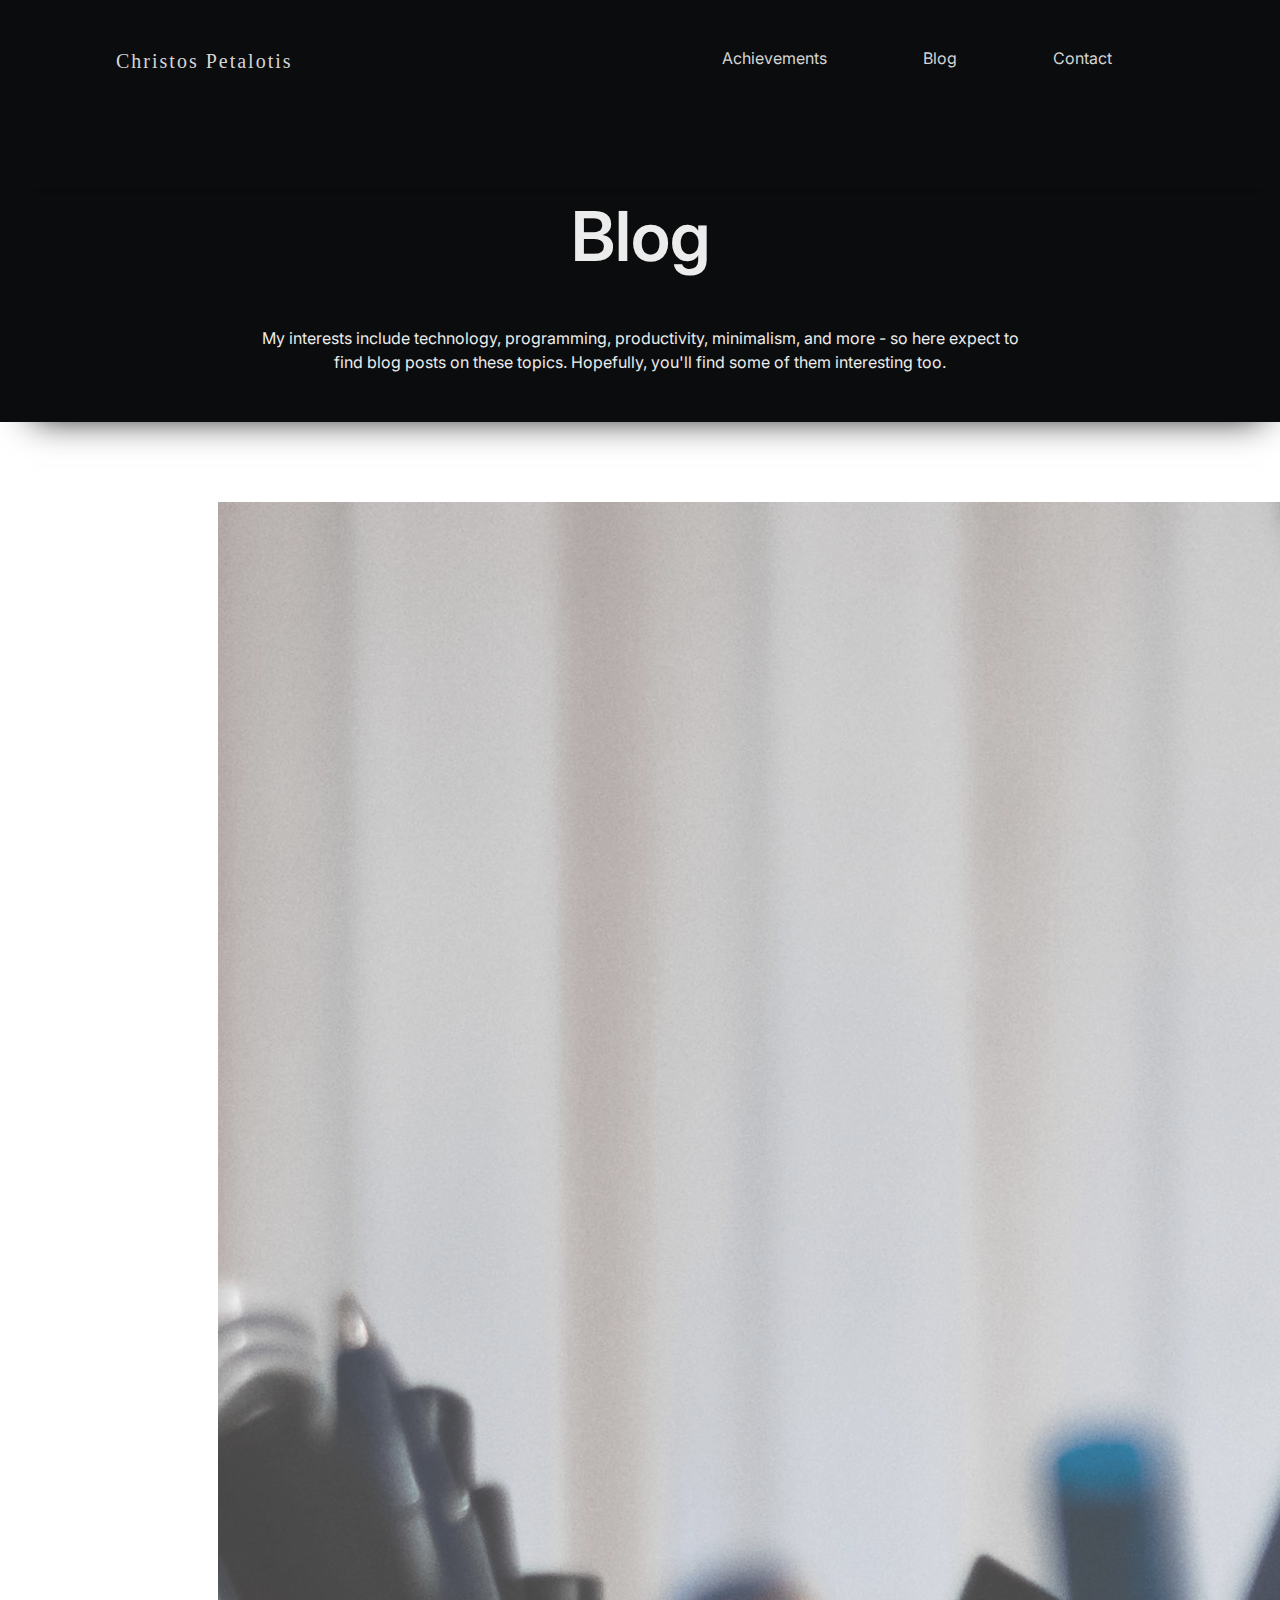
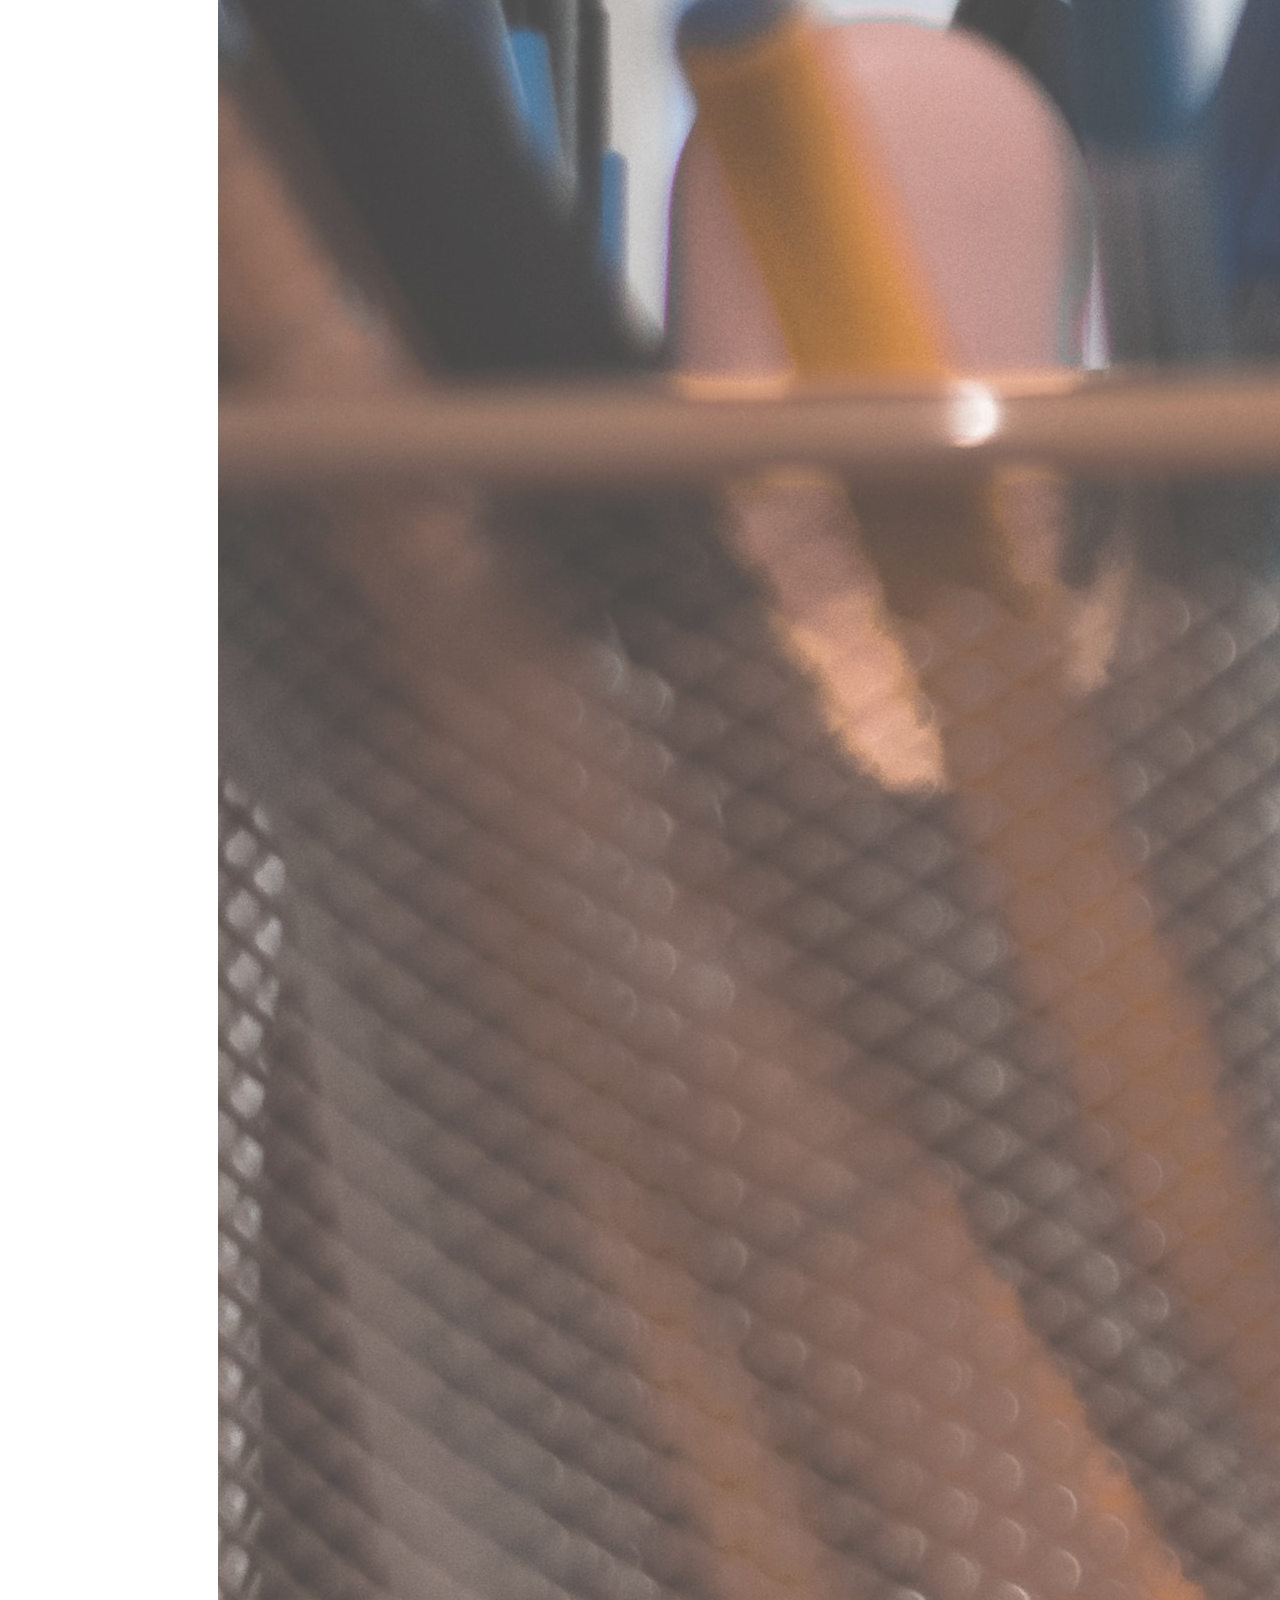
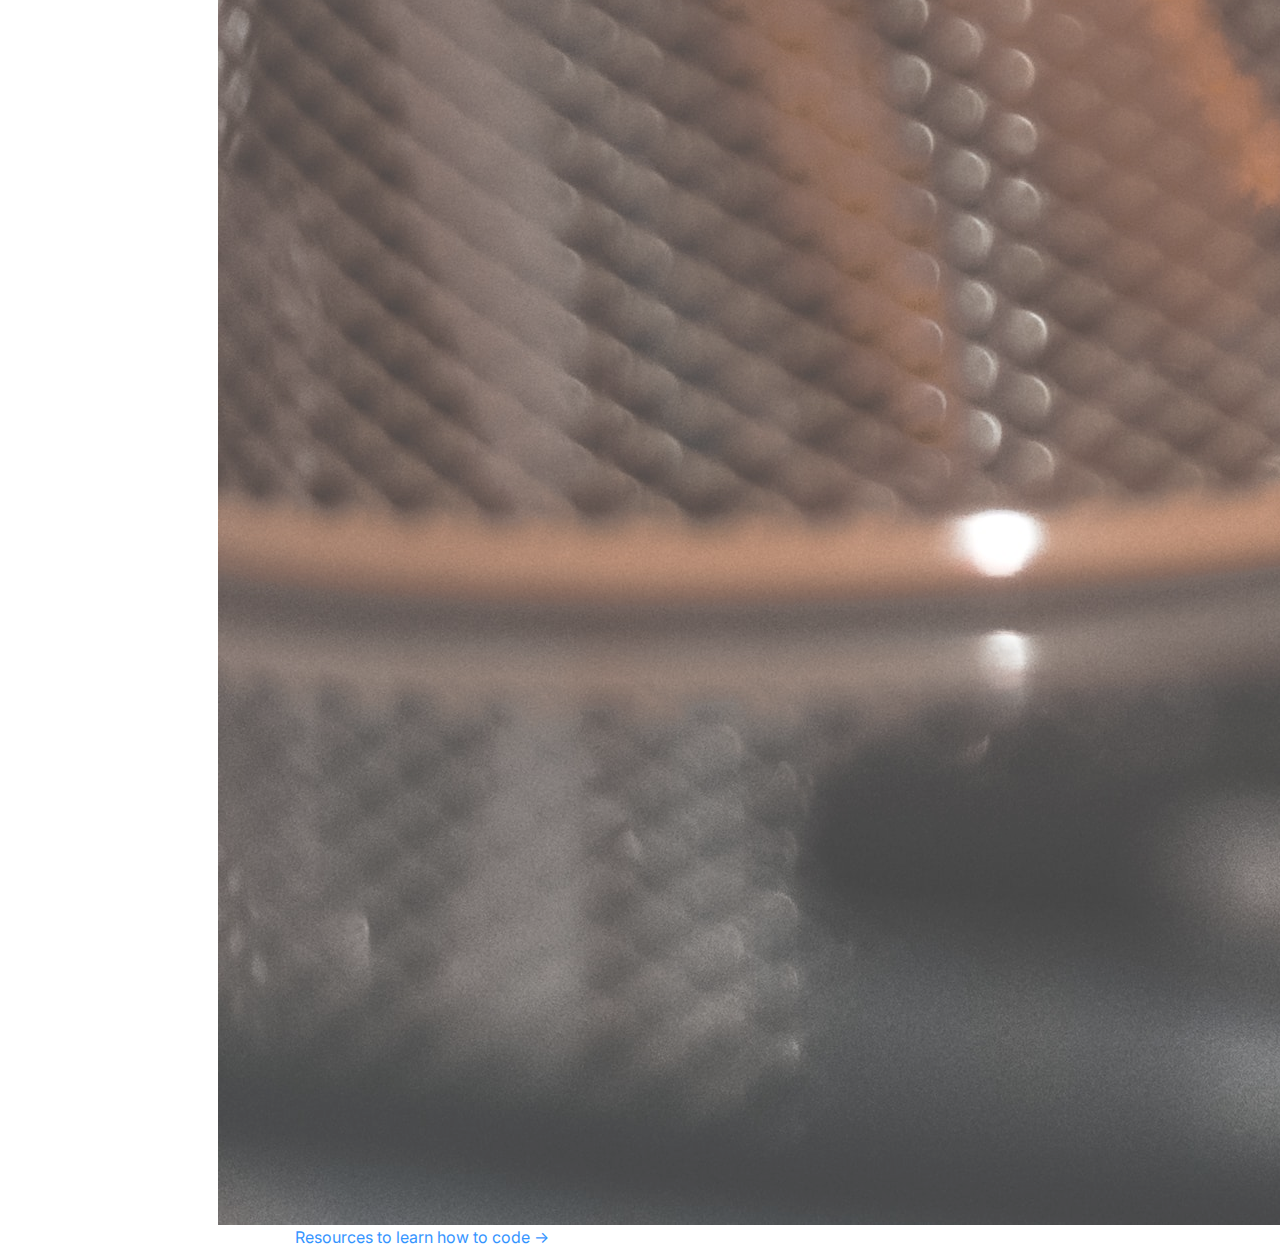
==== blog-page.html @ d13f0740 "Add images for first blog post, remove text decoration for a tags" ====
<!DOCTYPE html>
<html lang="en">
<head>
    <meta charset="UTF-8">
    <meta http-equiv="X-UA-Compatible" content="IE=edge">
    <meta name="viewport" content="width=device-width, initial-scale=1.0">
    <title>Blog - Christos Petalotis</title>

    <link rel="shortcut icon" type="image" href="https://images.squarespace-cdn.com/content/v1/54ee0564e4b0dc9e9fc17cf1/1515433613825-2LEDN9I2PMUJD8LFLM1W/ke17ZwdGBToddI8pDm48kJycfsYb1urLU93EpFqOTQmoCXeSvxnTEQmG4uwOsdIceAoHiyRoc52GMN5_2H8Wp7zww8OjRrqjaM7_0x6HDLp42EP6IAa5vAmscK3sHI4MkNL5tmfZ3otlI9yi1IzH2Q/favicon.ico?format=">

	<!-- STYLES -->
	<link rel="stylesheet" href="https://stackpath.bootstrapcdn.com/bootstrap/4.3.1/css/bootstrap.min.css" integrity="sha384-ggOyR0iXCbMQv3Xipma34MD+dH/1fQ784/j6cY/iJTQUOhcWr7x9JvoRxT2MZw1T" crossorigin="anonymous">
	<link rel="stylesheet" href="https://use.fontawesome.com/releases/v5.15.3/css/all.css" rel="preconnect prefetch">
	<link href="https://fonts.googleapis.com/icon?family=Material+Icons" rel="stylesheet">

	<link rel="stylesheet" href="css/styles.css">
	<link rel="stylesheet" href="css/blog-page.css">

	<!-- Jqeury -->
	<script src="https://ajax.googleapis.com/ajax/libs/jquery/3.5.1/jquery.min.js"></script>

	<!-- Google Analytics - Google Tag Manager-->
	<script async>(function(w,d,s,l,i){w[l]=w[l]||[];w[l].push({'gtm.start':
	new Date().getTime(),event:'gtm.js'});var f=d.getElementsByTagName(s)[0],
	j=d.createElement(s),dl=l!='dataLayer'?'&l='+l:'';j.async=true;j.src=
	'https://www.googletagmanager.com/gtm.js?id='+i+dl;f.parentNode.insertBefore(j,f);
	})(window,document,'script','dataLayer','GTM-KRBXRTH');</script>
	<!-- End Google Tag Manager -->
	<!-- Global site tag (gtag.js) - Google Analytics -->
	<script async src="https://www.googletagmanager.com/gtag/js?id=UA-124825060-1"></script>
	<script async>
	  window.dataLayer = window.dataLayer || [];
	  function gtag(){dataLayer.push(arguments);}
	  gtag('js', new Date());

	  gtag('config', 'UA-124825060-1');
	</script>
	<!-- Google verification tag -->
	<meta name="google-site-verification" content="ce4kvtXXnZezIgSGgDJ9dQQtUFSFIPBI6aXUP_9r9DM" />
</head>
<body>
    <!-- Google Tag Manager (noscript) -->
	 <noscript><iframe src="https://www.googletagmanager.com/ns.html?id=GTM-KRBXRTH"
    height="0" width="0" style="display:none;visibility:hidden"></iframe></noscript>
    <!-- End Google Tag Manager (noscript) -->

    <div class="container-fluid">
        <div class="main">
            <div class="blog_page">
                <nav class="navbar navbar-expand-lg fadeIn-down">
                    <a class="navbar-brand " href="index.html">Christos Petalotis</a>
    
                    <button class="navbar-toggler ml-auto float-xs-right" type="button" data-toggle="collapse" data-target="#navigation" aria-controls="navbarSupportedContent" aria-expanded="false" aria-label="Toggle navigation" styles="color: white;">
                        <span class="navbar-toggler-icon"></span>
                    </button>
                    <div class="collapse navbar-collapse" id="navigation">
                        <ul class="navbar-nav ml-auto">
                        <!-- <li class="nav-item"> -->
                        <!-- <a class="nav-link" href="#">Career</a> -->
                        <!-- </li> -->
                        <li class="nav-item">
                            <a class="nav-link" href="/#certifications">Achievements</a>
                            </li>
                            <li class="nav-item">
                                <a class="nav-link" href="blog.html">Blog</a>
                            </li>
                            <li class="nav-item">
                                <a class="nav-link" href="/#contact">Contact</a>
                            </li>
                            </ul>
                            </div>
                </nav>
    
                <div class="main__section ">
                    <div class="main__section__header">
                        <h1>Blog</h1>

                        <div class="page_description">
                            My interests include technology, programming, productivity, minimalism, and more - so here expect to find blog posts on these topics. Hopefully, you'll find some of them interesting too.
                        </div>
                    </div>
                </div>
            </div>
        </div>
        <div class="posts-container fadeIn">
            <!-- <h3>Nothing to see here yet</h3>
            <h4 style="margin-top: 1em;">Come back later - you may be more lucky next time</h4> -->
            <div class="row">
                <div class="col-12 offset-lg-2 col-lg-4">
                    <article>
                        <div class="posts-container__post">
                            <a href="resources-to-learn-how-to-code.html">
                                <div class="image-div">
                                    <img src="images/altumcode-dC6Pb2JdAqs-unsplash.jpg" loading="lazy" alt="">
                                </div>  
                            </a>
                            <a href="resources-to-learn-how-to-code.html">
                                <div class="posts-container__post--title">Resources to learn how to code ->
                            </a>
                        </div>
                    </article>
                </div>
            </div>
        </div>
    </div>

    <script src="https://stackpath.bootstrapcdn.com/bootstrap/4.3.1/js/bootstrap.min.js" integrity="sha384-JjSmVgyd0p3pXB1rRibZUAYoIIy6OrQ6VrjIEaFf/nJGzIxFDsf4x0xIM+B07jRM" crossorigin="anonymous"></script>
</body>
</html>
---- css/styles.css ----
@import url("https://fonts.googleapis.com/css2?family=Montserrat&display=swap");
@import url("https://fonts.googleapis.com/css2?family=Inter&display=swap");
/* Variables */
body, html {
  margin: 0;
  padding: 0;
  font-family: 'Inter', 'Montserrat', sans-serif;
  border: 0;
  overflow-x: hidden;
}

body .container-fluid, html .container-fluid {
  padding: 0;
}

body .container-fluid a, html .container-fluid a {
  text-decoration: none;
}

body {
  overflow-x: hidden;
}

body .fadeIn-down {
  -webkit-animation: fadein-down 1s;
  /* Safari, Chrome and Opera > 12.1 */
  /* Firefox < 16 */
  /* Internet Explorer */
  /* Opera < 12.1 */
  animation: fadein-down 1s;
}

section {
  margin-top: 2.5em;
}

section h3 {
  font-weight: 600;
}

.stand-out {
  font-weight: 600;
  font-style: italic;
}

/* MAIN */
.main {
  background: #0B0C0D;
  color: #ececec;
}

.main .navbar {
  padding-top: 2.4em;
  padding-right: 5em;
}

@media (max-width: 600px) {
  .main .navbar {
    padding-right: 2.5em;
  }
}

.main .navbar .navbar-brand {
  font-family: 'Public Sans',cursive;
  margin-left: 5em;
  letter-spacing: 2px;
}

@media (max-width: 600px) {
  .main .navbar .navbar-brand {
    margin-left: 0.5em;
  }
}

.main .navbar .navbar-toggler {
  border-color: #ececec;
  float: right !important;
}

.main .navbar .navbar-toggler:focus {
  outline: none;
}

.main .navbar .navbar-toggler .navbar-toggler-icon {
  background-image: url("data:image/svg+xml;charset=utf8,%3Csvg viewBox='0 0 32 32' xmlns='http://www.w3.org/2000/svg'%3E%3Cpath stroke='rgba(236, 236, 236, 0.9)' stroke-width='2' stroke-linecap='round' stroke-miterlimit='10' d='M4 8h24M4 16h24M4 24h24'/%3E%3C/svg%3E");
}

@media (max-width: 992px) {
  .main .navbar .nav-item a {
    margin: 1em 0 0 2em;
    width: 12em;
    border-bottom: 1px solid #fff;
  }
  .main .navbar .nav-item a:hover {
    color: #ececec;
  }
}

@media (min-width: 992px) {
  .main .navbar .nav-item a {
    margin: 0 5em 0 0;
    border: 0;
    width: 100%;
  }
  .main .navbar .nav-item a:after {
    display: block;
    content: '';
    border-bottom: 1px solid #ececec;
    -webkit-transform: scaleX(0);
            transform: scaleX(0);
    -webkit-transition: -webkit-transform 0.3s ease-in-out;
    transition: -webkit-transform 0.3s ease-in-out;
    transition: transform 0.3s ease-in-out;
    transition: transform 0.3s ease-in-out, -webkit-transform 0.3s ease-in-out;
    width: 70%;
    padding-bottom: .3em;
    -webkit-transform-origin: 0% 50%;
            transform-origin: 0% 50%;
  }
  .main .navbar .nav-item a:hover:after {
    -webkit-transform-origin: 0% 50%;
            transform-origin: 0% 50%;
    -webkit-transform: scaleX(1);
            transform: scaleX(1);
  }
}

.main .navbar a {
  color: #D5D5D5;
  text-decoration: none;
}

.main .landing_page {
  min-height: 100vh;
}

.main__section {
  -webkit-box-shadow: 8px 20px 35px -25px black;
          box-shadow: 8px 20px 35px -25px black;
}

.main__section #soon-msg {
  background-color: rgba(255, 255, 255, 0.75);
  color: #000;
  border-radius: 20px;
  margin: 0 auto;
  padding: .3em 1.4em;
  position: relative;
  top: 3em;
}

@media (max-width: 576px) {
  .main__section #soon-msg {
    font-size: 80%;
  }
}

.main__section__box {
  width: 65%;
  margin: 0 auto;
  padding: 0;
}

@media (max-width: 1300px) {
  .main__section__box {
    width: 86%;
  }
}

.main__section__box--prof-pic {
  border-radius: 50%;
  width: 30em;
  height: 30em;
  overflow: hidden;
  margin: 9em auto;
}

@media (max-width: 1100px) {
  .main__section__box--prof-pic {
    width: 25em;
    height: 25em;
  }
}

@media (max-width: 767px) {
  .main__section__box--prof-pic {
    width: 20em;
    height: 20em;
    margin: 6.5em auto 0;
  }
}

.main__section__box--prof-pic img {
  width: auto;
  height: 100%;
}

.main__section__box--description {
  font-size: 1.2em;
  width: 90%;
  margin: 9em 2em;
  line-height: 2;
  letter-spacing: 0.1em;
}

.main__section__box--description div {
  font-size: 1.6em;
  margin-bottom: 0.5em;
}

@media (max-width: 768px) {
  .main__section__box--description {
    font-size: 1.1em;
  }
}

@media (max-width: 768px) {
  .main__section__box--description {
    margin: 6em auto 3em;
  }
}

.main__section .arrowDown {
  margin-bottom: 2em;
}

.main__section .arrowDown > svg {
  color: white;
  height: 50px;
  bottom: 10px;
  -webkit-animation: down 2s ease infinite;
          animation: down 2s ease infinite;
}

@-webkit-keyframes down {
  0% {
    opacity: 0;
    -webkit-transform: translateY(-10px);
            transform: translateY(-10px);
  }
  100% {
    opacity: 1;
  }
}

@keyframes down {
  0% {
    opacity: 0;
    -webkit-transform: translateY(-10px);
            transform: translateY(-10px);
  }
  100% {
    opacity: 1;
  }
}

.main .blog_page .main__section__header {
  text-align: center;
}

.main .blog_page .main__section__header h1 {
  font-size: 4.3em;
  margin-top: 1.5em;
  font-weight: 600;
}

.main .blog_page .main__section__header .page_description {
  margin: 3em auto 0;
  padding-bottom: 3em;
  width: 60%;
}

@media (max-width: 576px) {
  .main .blog_page .main__section__header .page_description {
    width: 80%;
  }
}

.posts-container {
  margin-top: 5em;
  text-align: center;
  color: #1A1D20;
  opacity: 0.8;
}

@media (max-width: 576px) {
  .posts-container {
    min-height: 20vh;
    width: 90%;
    margin: 5em auto;
  }
}

/* ABOUT ME */
.about-me {
  font-size: 1.2em;
}

@media (max-width: 768px) {
  .about-me {
    font-size: 1.1em;
  }
}

.about-me__section {
  margin-top: 2em;
}

.about-me__section--description {
  width: 70%;
  margin: 0 auto;
}

@media (max-width: 1150px) {
  .about-me__section--description {
    width: 80%;
  }
}

@media (max-width: 500px) {
  .about-me__section--description {
    width: 85%;
  }
}

@media (max-width: 550px) {
  .about-me__section--description {
    width: 86%;
  }
}

.about-me__section--description--text {
  line-height: 2em;
}

.about-me__section--description .components {
  font-size: 1.1rem;
  display: -webkit-box;
  display: -ms-flexbox;
  display: flex;
  -ms-flex-wrap: wrap;
      flex-wrap: wrap;
  -ms-flex-pack: distribute;
      justify-content: space-around;
  margin-top: 3.5em;
  line-height: 1.6em;
}

@media (max-width: 992px) {
  .about-me__section--description .components {
    -webkit-box-orient: vertical;
    -webkit-box-direction: normal;
        -ms-flex-direction: column;
            flex-direction: column;
    -webkit-box-align: center;
        -ms-flex-align: center;
            align-items: center;
  }
}

.about-me__section--description .components .component {
  margin-bottom: 3.5em;
  padding: 1em 1.1em;
  text-align: center;
  -webkit-box-shadow: 10px 10px 25px 0px #aaa;
          box-shadow: 10px 10px 25px 0px #aaa;
  border-radius: 20px;
  height: 18em;
  width: 18em;
  display: -webkit-box;
  display: -ms-flexbox;
  display: flex;
  -webkit-box-orient: vertical;
  -webkit-box-direction: normal;
      -ms-flex-direction: column;
          flex-direction: column;
}

@media (max-width: 992px) {
  .about-me__section--description .components .component {
    margin-bottom: 2em;
  }
}

.about-me__section--description .components .component--icon {
  margin-bottom: 0.5em;
}

.about-me__section--description .components .component--icon i {
  font-size: 4em;
}

.about-me__section--description .components .component--text {
  margin-top: 1em;
}

.about-me__section--description .components .component h4 {
  font-size: 1.4rem;
  font-weight: 800;
}

.certifications__section {
  text-align: center;
  margin: 5em auto;
  width: 85%;
}

@media (min-width: 1600px) {
  .certifications__section {
    width: 75%;
  }
}

.certifications__section--left--item, .certifications__section--right--item {
  padding: 1em;
  margin: 2em 2em;
  -webkit-box-shadow: 10px 10px 25px 0px #aaa;
          box-shadow: 10px 10px 25px 0px #aaa;
  -webkit-transition: all 0.3s;
  transition: all 0.3s;
}

@media (max-width: 1200px) {
  .certifications__section--left--item, .certifications__section--right--item {
    margin: 3em 0;
  }
}

.certifications__section--left--item:hover, .certifications__section--right--item:hover {
  -webkit-transform: scale(1.05);
          transform: scale(1.05);
}

.certifications__section--left--item img, .certifications__section--right--item img {
  width: 11em;
  height: 11em;
  margin-bottom: 1em;
}

@media (min-width: 992px) {
  .certifications__section--left--item img, .certifications__section--right--item img {
    margin-left: 2em;
    margin-bottom: 0em;
  }
}

.certifications__section--left--item .cert_description, .certifications__section--right--item .cert_description {
  margin-top: auto;
  margin-bottom: auto;
  padding-right: 1em;
}

.certifications__section a {
  color: #000;
  text-decoration: none;
}

.certifications__section span.provider {
  font-weight: 600;
}

.certifications__section #grayed-out {
  color: #aaa;
}

/* FOOTER */
footer {
  background-color: #0B0C0D;
  color: #fff;
  height: 20em;
  text-align: center;
  overflow: hidden;
}

@media (max-width: 576px) {
  footer {
    height: 100%;
  }
}

footer .footer__section--title {
  font-size: 2em;
  margin-top: 2em;
}

footer .footer__section--title h3 {
  font-size: 0.9em;
}

footer .footer__section--social {
  margin: 4.5em auto 0;
  padding-bottom: 4em;
}

@media (min-width: 576px) {
  footer .footer__section--social {
    width: 50%;
  }
}

@media (max-width: 992px) {
  footer .footer__section--social {
    margin-top: 2.5em;
  }
}

@media (max-width: 992px) {
  footer .footer__section--social .col-6, footer .footer__section--social .col-12 {
    margin-top: 1em;
  }
}

footer .footer__section--social a {
  font-size: 40px;
  color: #fff;
  text-decoration: none;
  -webkit-transition: 0.5s;
  transition: 0.5s;
}

footer .footer__section--social a:hover {
  color: #1544c0;
}

#arrow-to-top {
  display: none;
  position: fixed;
  width: 3.41428571em;
  height: 3.41428571em;
  background: #fff;
  border-radius: 50%;
  text-align: center;
  right: 1.85714286em;
  bottom: 3.71428571em;
  padding-top: 12px;
  -webkit-box-shadow: 0 1px 3px rgba(0, 0, 0, 0.12), 0 1px 2px rgba(0, 0, 0, 0.24);
          box-shadow: 0 1px 3px rgba(0, 0, 0, 0.12), 0 1px 2px rgba(0, 0, 0, 0.24);
  -webkit-box-shadow: 0px 0px 25px 0px rgba(0, 0, 0, 0.04);
          box-shadow: 0px 0px 25px 0px rgba(0, 0, 0, 0.04);
  z-index: 99;
  border: 1px solid #ececec;
  transition: 0.2s ease-out;
  -webkit-transition: 0.2s ease-out;
  -moz-transition: 0.2s ease-out;
  outline: none;
  border: 1px solid #1A1D20;
}

@media (max-width: 768px) {
  #arrow-to-top {
    width: 2.91428571em;
    height: 2.91428571em;
  }
}

#arrow-to-top .fa {
  color: #1A1D20;
  position: relative;
  bottom: 17.4px;
  right: 4.3px;
  padding: 15px;
  font-size: 30px;
}

@media (max-width: 768px) {
  #arrow-to-top .fa {
    right: 0.27em;
    bottom: 0.7em;
  }
}

#arrow-to-top:not(.active) {
  opacity: 0;
  transform: translate3d(0, 20px, 0);
  -webkit-transform: translate3d(0, 20px, 0);
  /*pointer-events: none;*/
}

#arrow-to-top.active:hover {
  cursor: pointer;
  transform: translate3d(0, -3px, 0);
  -webkit-transform: translate3d(0, -3px, 0);
}

@keyframes fadein-down {
  from {
    opacity: 0;
    -webkit-transform: translateY(-30px);
  }
  to {
    opacity: 1;
    -webkit-transform: translateY(0%);
  }
}

/* Firefox < 16 */

/* Safari, Chrome and Opera > 12.1 */
@-webkit-keyframes fadein-down {
  from {
    opacity: 0;
    -webkit-transform: translateY(-30px);
  }
  to {
    opacity: 1;
    -webkit-transform: translateY(0%);
  }
}

/* Internet Explorer */
/*# sourceMappingURL=styles.css.map */
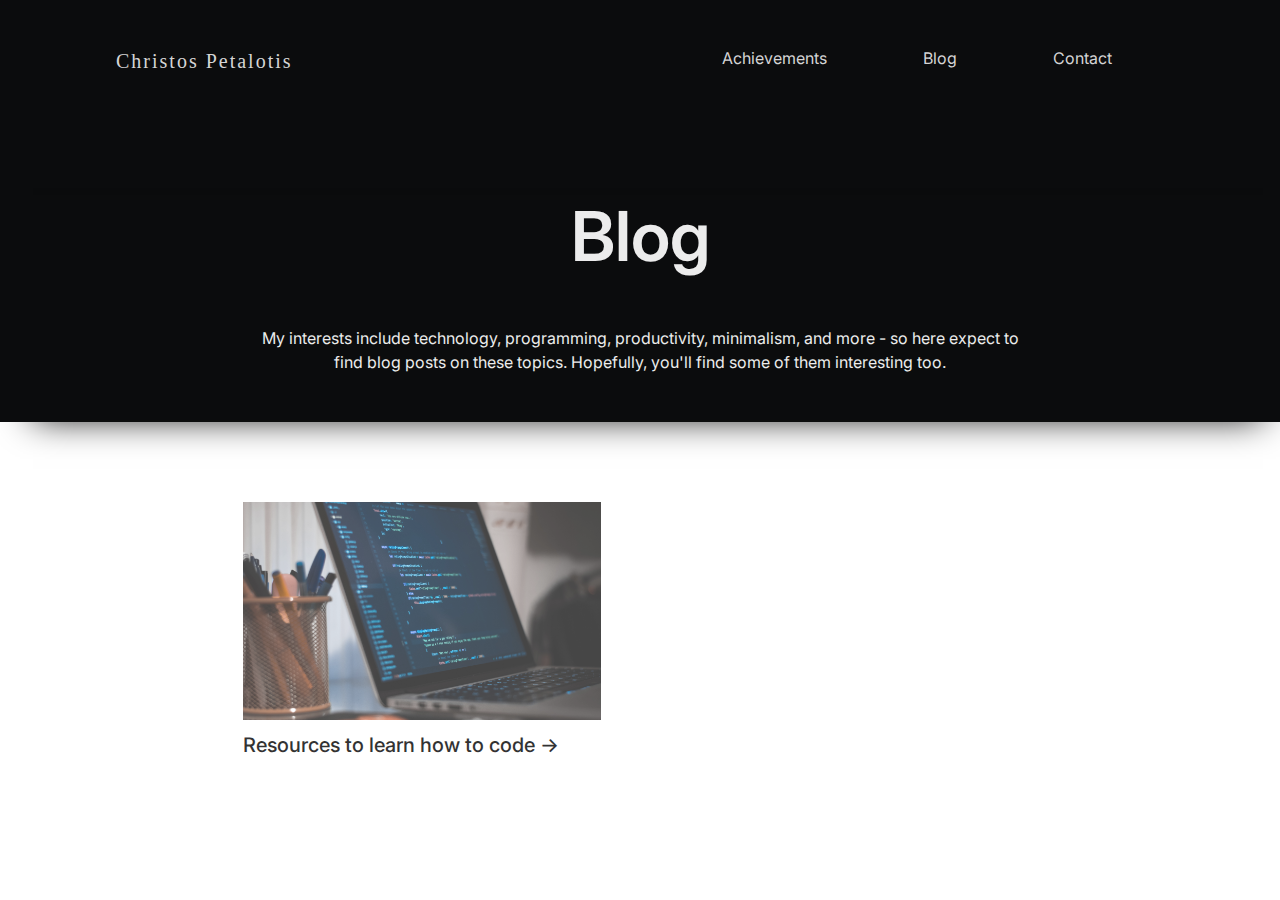
==== commit f2d267db: "Fix screen compatibility issues" ====
--- a/blog-page.html
+++ b/blog-page.html
@@ -86,7 +86,7 @@
             <!-- <h3>Nothing to see here yet</h3>
             <h4 style="margin-top: 1em;">Come back later - you may be more lucky next time</h4> -->
             <div class="row">
-                <div class="col-12 offset-lg-2 col-lg-4">
+                <div class="col-12 offset-sm-2 col-sm-4">
                     <article>
                         <div class="posts-container__post">
                             <a href="resources-to-learn-how-to-code.html">
--- a/css/blog-page.css
+++ b/css/blog-page.css
@@ -0,0 +1,662 @@
+@import url("https://fonts.googleapis.com/css2?family=Montserrat&display=swap");
+@import url("https://fonts.googleapis.com/css2?family=Inter&display=swap");
+/* Variables */
+body, html {
+  margin: 0;
+  padding: 0;
+  font-family: 'Inter', 'Montserrat', sans-serif;
+  border: 0;
+  overflow-x: hidden;
+}
+
+body .container-fluid, html .container-fluid {
+  padding: 0;
+}
+
+body .container-fluid a, html .container-fluid a {
+  text-decoration: none;
+}
+
+body {
+  overflow-x: hidden;
+}
+
+body .fadeIn-down {
+  -webkit-animation: fadein-down 1s;
+  /* Safari, Chrome and Opera > 12.1 */
+  /* Firefox < 16 */
+  /* Internet Explorer */
+  /* Opera < 12.1 */
+  animation: fadein-down 1s;
+}
+
+section {
+  margin-top: 2.5em;
+}
+
+section h3 {
+  font-weight: 600;
+}
+
+.stand-out {
+  font-weight: 600;
+  font-style: italic;
+}
+
+/* MAIN */
+.main {
+  background: #0B0C0D;
+  color: #ececec;
+}
+
+.main .navbar {
+  padding-top: 2.4em;
+  padding-right: 5em;
+}
+
+@media (max-width: 600px) {
+  .main .navbar {
+    padding-right: 2.5em;
+  }
+}
+
+.main .navbar .navbar-brand {
+  font-family: 'Public Sans',cursive;
+  margin-left: 5em;
+  letter-spacing: 2px;
+}
+
+@media (max-width: 600px) {
+  .main .navbar .navbar-brand {
+    margin-left: 0.5em;
+  }
+}
+
+.main .navbar .navbar-toggler {
+  border-color: #ececec;
+  float: right !important;
+}
+
+.main .navbar .navbar-toggler:focus {
+  outline: none;
+}
+
+.main .navbar .navbar-toggler .navbar-toggler-icon {
+  background-image: url("data:image/svg+xml;charset=utf8,%3Csvg viewBox='0 0 32 32' xmlns='http://www.w3.org/2000/svg'%3E%3Cpath stroke='rgba(236, 236, 236, 0.9)' stroke-width='2' stroke-linecap='round' stroke-miterlimit='10' d='M4 8h24M4 16h24M4 24h24'/%3E%3C/svg%3E");
+}
+
+@media (max-width: 992px) {
+  .main .navbar .nav-item a {
+    margin: 1em 0 0 2em;
+    width: 12em;
+    border-bottom: 1px solid #fff;
+  }
+  .main .navbar .nav-item a:hover {
+    color: #ececec;
+  }
+}
+
+@media (min-width: 992px) {
+  .main .navbar .nav-item a {
+    margin: 0 5em 0 0;
+    border: 0;
+    width: 100%;
+  }
+  .main .navbar .nav-item a:after {
+    display: block;
+    content: '';
+    border-bottom: 1px solid #ececec;
+    -webkit-transform: scaleX(0);
+            transform: scaleX(0);
+    -webkit-transition: -webkit-transform 0.3s ease-in-out;
+    transition: -webkit-transform 0.3s ease-in-out;
+    transition: transform 0.3s ease-in-out;
+    transition: transform 0.3s ease-in-out, -webkit-transform 0.3s ease-in-out;
+    width: 70%;
+    padding-bottom: .3em;
+    -webkit-transform-origin: 0% 50%;
+            transform-origin: 0% 50%;
+  }
+  .main .navbar .nav-item a:hover:after {
+    -webkit-transform-origin: 0% 50%;
+            transform-origin: 0% 50%;
+    -webkit-transform: scaleX(1);
+            transform: scaleX(1);
+  }
+}
+
+.main .navbar a {
+  color: #D5D5D5;
+  text-decoration: none;
+}
+
+.main .landing_page {
+  min-height: 100vh;
+}
+
+.main__section {
+  -webkit-box-shadow: 8px 20px 35px -25px black;
+          box-shadow: 8px 20px 35px -25px black;
+}
+
+.main__section #soon-msg {
+  background-color: rgba(255, 255, 255, 0.75);
+  color: #000;
+  border-radius: 20px;
+  margin: 0 auto;
+  padding: .3em 1.4em;
+  position: relative;
+  top: 3em;
+}
+
+@media (max-width: 576px) {
+  .main__section #soon-msg {
+    font-size: 80%;
+  }
+}
+
+.main__section__box {
+  width: 65%;
+  margin: 0 auto;
+  padding: 0;
+}
+
+@media (max-width: 1300px) {
+  .main__section__box {
+    width: 86%;
+  }
+}
+
+.main__section__box--prof-pic {
+  border-radius: 50%;
+  width: 30em;
+  height: 30em;
+  overflow: hidden;
+  margin: 9em auto;
+}
+
+@media (max-width: 1100px) {
+  .main__section__box--prof-pic {
+    width: 25em;
+    height: 25em;
+  }
+}
+
+@media (max-width: 767px) {
+  .main__section__box--prof-pic {
+    width: 20em;
+    height: 20em;
+    margin: 6.5em auto 0;
+  }
+}
+
+.main__section__box--prof-pic img {
+  width: auto;
+  height: 100%;
+}
+
+.main__section__box--description {
+  font-size: 1.2em;
+  width: 90%;
+  margin: 9em 2em;
+  line-height: 2;
+  letter-spacing: 0.1em;
+}
+
+.main__section__box--description div {
+  font-size: 1.6em;
+  margin-bottom: 0.5em;
+}
+
+@media (max-width: 768px) {
+  .main__section__box--description {
+    font-size: 1.1em;
+  }
+}
+
+@media (max-width: 768px) {
+  .main__section__box--description {
+    margin: 6em auto 3em;
+  }
+}
+
+.main__section .arrowDown {
+  margin-bottom: 2em;
+}
+
+.main__section .arrowDown > svg {
+  color: white;
+  height: 50px;
+  bottom: 10px;
+  -webkit-animation: down 2s ease infinite;
+          animation: down 2s ease infinite;
+}
+
+@-webkit-keyframes down {
+  0% {
+    opacity: 0;
+    -webkit-transform: translateY(-10px);
+            transform: translateY(-10px);
+  }
+  100% {
+    opacity: 1;
+  }
+}
+
+@keyframes down {
+  0% {
+    opacity: 0;
+    -webkit-transform: translateY(-10px);
+            transform: translateY(-10px);
+  }
+  100% {
+    opacity: 1;
+  }
+}
+
+.main .blog_page .main__section__header {
+  text-align: center;
+}
+
+.main .blog_page .main__section__header h1 {
+  font-size: 4.3em;
+  margin-top: 1.5em;
+  font-weight: 600;
+}
+
+.main .blog_page .main__section__header .page_description {
+  margin: 3em auto 0;
+  padding-bottom: 3em;
+  width: 60%;
+}
+
+@media (max-width: 576px) {
+  .main .blog_page .main__section__header .page_description {
+    width: 80%;
+  }
+}
+
+.posts-container {
+  margin-top: 5em;
+  text-align: center;
+  color: #1A1D20;
+  opacity: 0.8;
+}
+
+@media (max-width: 576px) {
+  .posts-container {
+    min-height: 20vh;
+    width: 90%;
+    margin: 5em auto;
+  }
+}
+
+/* ABOUT ME */
+.about-me {
+  font-size: 1.2em;
+}
+
+@media (max-width: 768px) {
+  .about-me {
+    font-size: 1.1em;
+  }
+}
+
+.about-me__section {
+  margin-top: 2em;
+}
+
+.about-me__section--description {
+  width: 70%;
+  margin: 0 auto;
+}
+
+@media (max-width: 1150px) {
+  .about-me__section--description {
+    width: 80%;
+  }
+}
+
+@media (max-width: 500px) {
+  .about-me__section--description {
+    width: 85%;
+  }
+}
+
+@media (max-width: 550px) {
+  .about-me__section--description {
+    width: 86%;
+  }
+}
+
+.about-me__section--description--text {
+  line-height: 2em;
+}
+
+.about-me__section--description .components {
+  font-size: 1.1rem;
+  display: -webkit-box;
+  display: -ms-flexbox;
+  display: flex;
+  -ms-flex-wrap: wrap;
+      flex-wrap: wrap;
+  -ms-flex-pack: distribute;
+      justify-content: space-around;
+  margin-top: 3.5em;
+  line-height: 1.6em;
+}
+
+@media (max-width: 992px) {
+  .about-me__section--description .components {
+    -webkit-box-orient: vertical;
+    -webkit-box-direction: normal;
+        -ms-flex-direction: column;
+            flex-direction: column;
+    -webkit-box-align: center;
+        -ms-flex-align: center;
+            align-items: center;
+  }
+}
+
+.about-me__section--description .components .component {
+  margin-bottom: 3.5em;
+  padding: 1em 1.1em;
+  text-align: center;
+  -webkit-box-shadow: 10px 10px 25px 0px #aaa;
+          box-shadow: 10px 10px 25px 0px #aaa;
+  border-radius: 20px;
+  height: 18em;
+  width: 18em;
+  display: -webkit-box;
+  display: -ms-flexbox;
+  display: flex;
+  -webkit-box-orient: vertical;
+  -webkit-box-direction: normal;
+      -ms-flex-direction: column;
+          flex-direction: column;
+}
+
+@media (max-width: 992px) {
+  .about-me__section--description .components .component {
+    margin-bottom: 2em;
+  }
+}
+
+.about-me__section--description .components .component--icon {
+  margin-bottom: 0.5em;
+}
+
+.about-me__section--description .components .component--icon i {
+  font-size: 4em;
+}
+
+.about-me__section--description .components .component--text {
+  margin-top: 1em;
+}
+
+.about-me__section--description .components .component h4 {
+  font-size: 1.4rem;
+  font-weight: 800;
+}
+
+.certifications__section {
+  text-align: center;
+  margin: 5em auto;
+  width: 85%;
+}
+
+@media (min-width: 1600px) {
+  .certifications__section {
+    width: 75%;
+  }
+}
+
+.certifications__section--left--item, .certifications__section--right--item {
+  padding: 1em;
+  margin: 2em 2em;
+  -webkit-box-shadow: 10px 10px 25px 0px #aaa;
+          box-shadow: 10px 10px 25px 0px #aaa;
+  -webkit-transition: all 0.3s;
+  transition: all 0.3s;
+}
+
+@media (max-width: 1200px) {
+  .certifications__section--left--item, .certifications__section--right--item {
+    margin: 3em 0;
+  }
+}
+
+.certifications__section--left--item:hover, .certifications__section--right--item:hover {
+  -webkit-transform: scale(1.05);
+          transform: scale(1.05);
+}
+
+.certifications__section--left--item img, .certifications__section--right--item img {
+  width: 11em;
+  height: 11em;
+  margin-bottom: 1em;
+}
+
+@media (min-width: 992px) {
+  .certifications__section--left--item img, .certifications__section--right--item img {
+    margin-left: 2em;
+    margin-bottom: 0em;
+  }
+}
+
+.certifications__section--left--item .cert_description, .certifications__section--right--item .cert_description {
+  margin-top: auto;
+  margin-bottom: auto;
+  padding-right: 1em;
+}
+
+.certifications__section a {
+  color: #000;
+  text-decoration: none;
+}
+
+.certifications__section span.provider {
+  font-weight: 600;
+}
+
+.certifications__section #grayed-out {
+  color: #aaa;
+}
+
+/* FOOTER */
+footer {
+  background-color: #0B0C0D;
+  color: #fff;
+  height: 20em;
+  text-align: center;
+  overflow: hidden;
+}
+
+@media (max-width: 576px) {
+  footer {
+    height: 100%;
+  }
+}
+
+footer .footer__section--title {
+  font-size: 2em;
+  margin-top: 2em;
+}
+
+footer .footer__section--title h3 {
+  font-size: 0.9em;
+}
+
+footer .footer__section--social {
+  margin: 4.5em auto 0;
+  padding-bottom: 4em;
+}
+
+@media (min-width: 576px) {
+  footer .footer__section--social {
+    width: 50%;
+  }
+}
+
+@media (max-width: 992px) {
+  footer .footer__section--social {
+    margin-top: 2.5em;
+  }
+}
+
+@media (max-width: 992px) {
+  footer .footer__section--social .col-6, footer .footer__section--social .col-12 {
+    margin-top: 1em;
+  }
+}
+
+footer .footer__section--social a {
+  font-size: 40px;
+  color: #fff;
+  text-decoration: none;
+  -webkit-transition: 0.5s;
+  transition: 0.5s;
+}
+
+footer .footer__section--social a:hover {
+  color: #1544c0;
+}
+
+#arrow-to-top {
+  display: none;
+  position: fixed;
+  width: 3.41428571em;
+  height: 3.41428571em;
+  background: #fff;
+  border-radius: 50%;
+  text-align: center;
+  right: 1.85714286em;
+  bottom: 3.71428571em;
+  padding-top: 12px;
+  -webkit-box-shadow: 0 1px 3px rgba(0, 0, 0, 0.12), 0 1px 2px rgba(0, 0, 0, 0.24);
+          box-shadow: 0 1px 3px rgba(0, 0, 0, 0.12), 0 1px 2px rgba(0, 0, 0, 0.24);
+  -webkit-box-shadow: 0px 0px 25px 0px rgba(0, 0, 0, 0.04);
+          box-shadow: 0px 0px 25px 0px rgba(0, 0, 0, 0.04);
+  z-index: 99;
+  border: 1px solid #ececec;
+  transition: 0.2s ease-out;
+  -webkit-transition: 0.2s ease-out;
+  -moz-transition: 0.2s ease-out;
+  outline: none;
+  border: 1px solid #1A1D20;
+}
+
+@media (max-width: 768px) {
+  #arrow-to-top {
+    width: 2.91428571em;
+    height: 2.91428571em;
+  }
+}
+
+#arrow-to-top .fa {
+  color: #1A1D20;
+  position: relative;
+  bottom: 17.4px;
+  right: 4.3px;
+  padding: 15px;
+  font-size: 30px;
+}
+
+@media (max-width: 768px) {
+  #arrow-to-top .fa {
+    right: 0.27em;
+    bottom: 0.7em;
+  }
+}
+
+#arrow-to-top:not(.active) {
+  opacity: 0;
+  transform: translate3d(0, 20px, 0);
+  -webkit-transform: translate3d(0, 20px, 0);
+  /*pointer-events: none;*/
+}
+
+#arrow-to-top.active:hover {
+  cursor: pointer;
+  transform: translate3d(0, -3px, 0);
+  -webkit-transform: translate3d(0, -3px, 0);
+}
+
+@keyframes fadein-down {
+  from {
+    opacity: 0;
+    -webkit-transform: translateY(-30px);
+  }
+  to {
+    opacity: 1;
+    -webkit-transform: translateY(0%);
+  }
+}
+
+/* Firefox < 16 */
+
+/* Safari, Chrome and Opera > 12.1 */
+@-webkit-keyframes fadein-down {
+  from {
+    opacity: 0;
+    -webkit-transform: translateY(-30px);
+  }
+  to {
+    opacity: 1;
+    -webkit-transform: translateY(0%);
+  }
+}
+
+/* Internet Explorer */
+
+.posts-container article {
+  margin: 0 10em 5em;
+  width: 68%;
+}
+
+@media (max-width: 1300px) {
+  .posts-container article {
+    margin: 0 auto 5em;
+    width: 88%;
+  }
+}
+
+@media (max-width: 992px) {
+  .posts-container article {
+    width: 100%;
+  }
+}
+
+@media (max-width: 576px) {
+  .posts-container article {
+    width: 68%;
+  }
+}
+
+.posts-container__post .image-div {
+  max-height: 218px;
+  overflow: hidden;
+}
+
+.posts-container__post img {
+  width: 100%;
+  height: auto;
+}
+
+.posts-container__post--title {
+  margin-top: 10px;
+  font-size: 20px;
+  font-weight: 500;
+  text-align-last: left;
+}
+
+.posts-container a {
+  color: #000;
+  -webkit-transition: 0.3s;
+  transition: 0.3s;
+}
+
+.posts-container a:hover {
+  color: #1544c0;
+}
+/*# sourceMappingURL=blog-page.css.map */